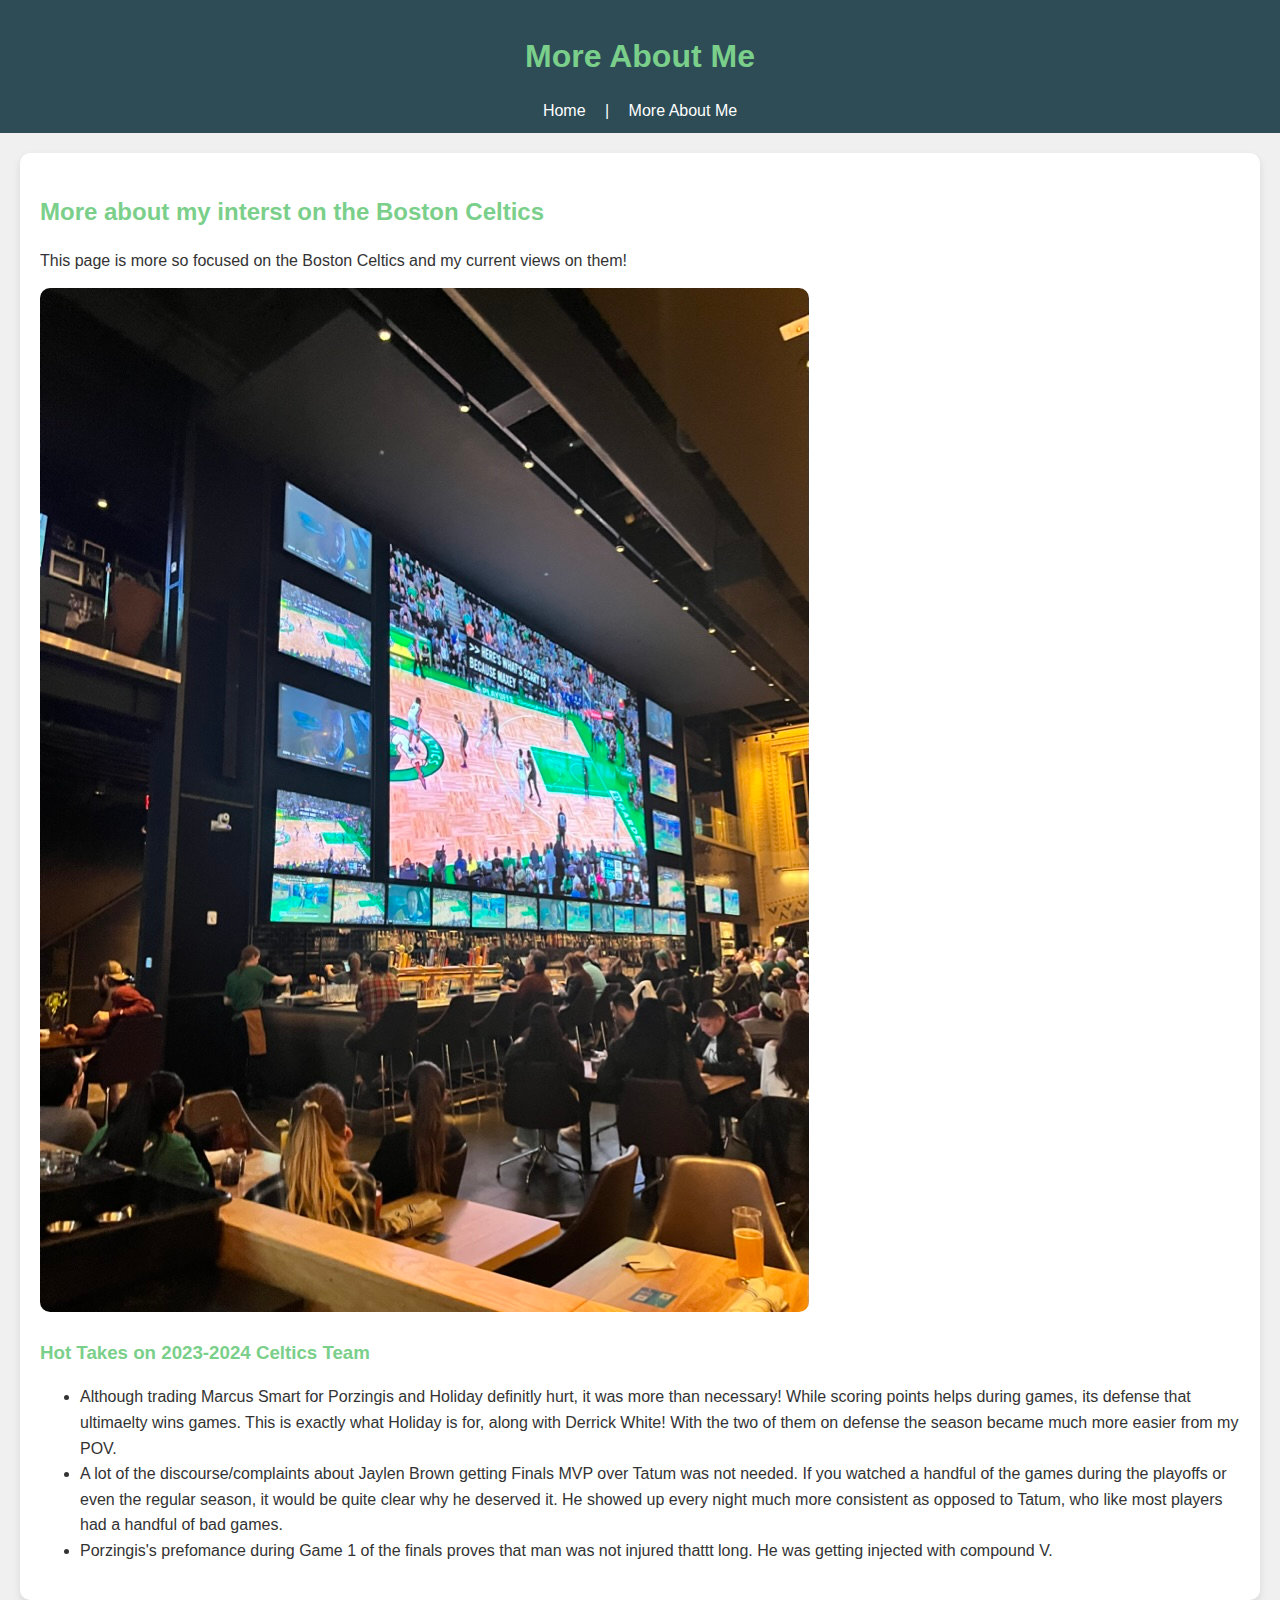
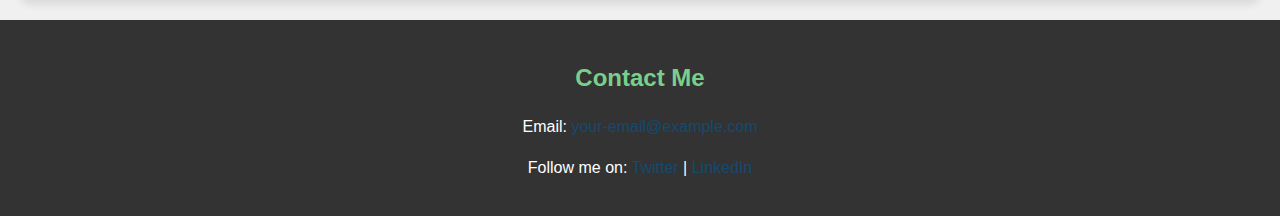
==== second-page.html @ 410cbd7f "updated" ====
<!DOCTYPE html>
<html lang="en">
<head>
    <meta charset="UTF-8">
    <meta name="viewport" content="width=device-width, initial-scale=1.0">
    <title>Toluwani's Website</title>
    <link rel="stylesheet" href="styles.css">
</head>
<body>

    <header>
        <h1>More About Me</h1>
        <nav>
            <a href="index.html">Home</a> |
            <a href="second-page.html">More About Me</a>
        </nav>
    </header>

    <section>
        <h2>More about my interst on the Boston Celtics</h2>
        <p>This page is more so focused on the Boston Celtics and my current views on them!</p>

        <img src="A3641526-7337-421E-A51B-62C5376840FE_1_105_c.jpeg" alt="Topic related image">
        
        <h3>Hot Takes on 2023-2024 Celtics Team</h3>
        <ul>
            <li>Although trading Marcus Smart for Porzingis and Holiday definitly hurt, it was more than necessary! While scoring points helps during games, its 
                defense that ultimaelty wins games. This is exactly what Holiday is for, along with Derrick White! With the two of them on defense the season became much more easier from my POV.
            </li>
            <li>A lot of the discourse/complaints about Jaylen Brown getting Finals MVP over Tatum was not needed. If you watched a handful of the 
                games during the playoffs or even the regular season, it would be quite clear why he deserved it. He showed up every night much more consistent
                as opposed to Tatum, who like most players had a handful of bad games. </li>
            <li>Porzingis's prefomance during Game 1 of the finals proves that man was not injured thattt long. He was getting injected with compound V.</li>
        </ul>
    </section>

    <footer>
        <h2>Contact Me</h2>
        <p>Email: <a href="mailto:your-email@example.com">your-email@example.com</a></p>
        <p>Follow me on: 
            <a href="https://twitter.com/yourprofile">Twitter</a> | 
            <a href="https://linkedin.com/in/yourprofile">LinkedIn</a>
        </p>
    </footer>

</body>
</html>
---- styles.css ----
/* Global styling */
body {
    font-family: 'Roboto', sans-serif;
    background-color: #f0f0f0;
    color: #333;
    margin: 0;
    padding: 0;
    line-height: 1.6;
}


header {
    background-color: #2d4c56;
    color: white;
    padding: 10px 0;
    text-align: center;
}

nav a {
    color: white;
    text-decoration: none;
    margin: 0 15px;
}

nav a:hover {
    color: #204660;
}

section {
    margin: 20px;
    padding: 20px;
    background-color: white;
    border-radius: 10px;
    box-shadow: 0 4px 8px rgba(0, 0, 0, 0.1);
}

h1, h2, h3 {
    color: #7acf8a;
    margin-bottom: 15px;
}

p {
    margin-bottom: 15px;
}

img {
    max-width: 100%;
    height: auto;
    border-radius: 10px;
}

footer {
    background-color: #333;
    color: white;
    text-align: center;
    padding: 20px 0;
}

footer a {
    color: #134a6f;
    text-decoration: none;
}

footer a:hover {
    color: #5ad820;
}
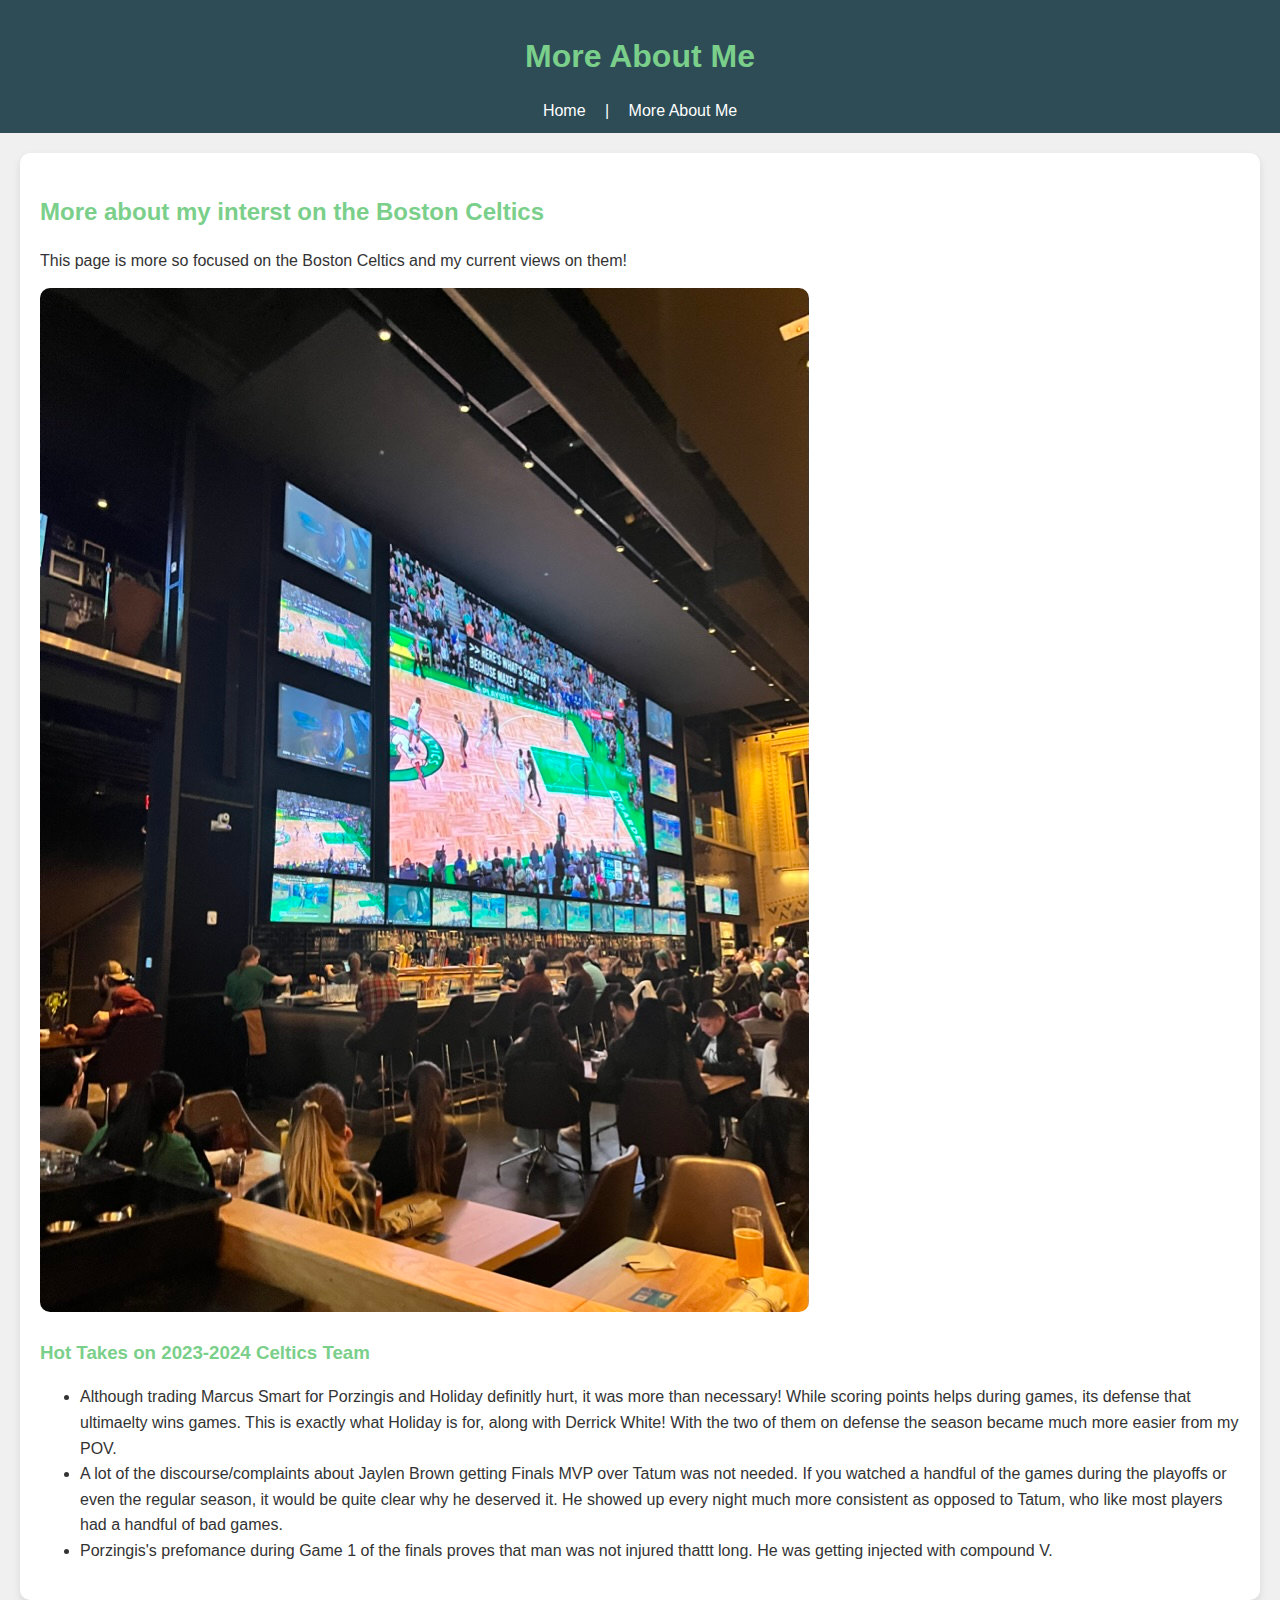
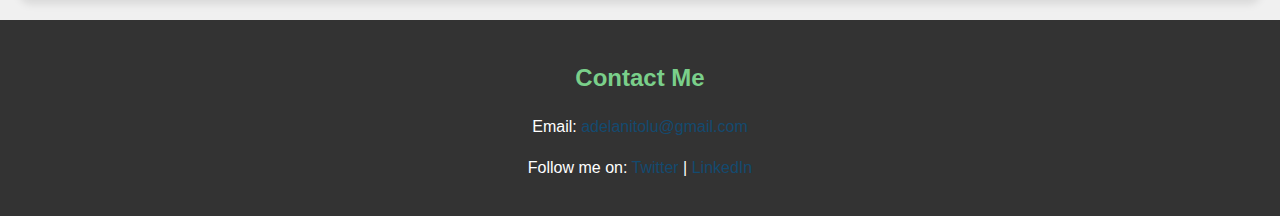
==== commit a42cedff: "contact update" ====
--- a/second-page.html
+++ b/second-page.html
@@ -36,12 +36,12 @@
 
     <footer>
         <h2>Contact Me</h2>
-        <p>Email: <a href="mailto:your-email@example.com">your-email@example.com</a></p>
-        <p>Follow me on: 
-            <a href="https://twitter.com/yourprofile">Twitter</a> | 
-            <a href="https://linkedin.com/in/yourprofile">LinkedIn</a>
+        <p>Email: <a href="mailto:adelanitolu@gmail.com">adelanitolu@gmail.com</a></p>
+        <p>Follow me on:
+            <a href="https://x.com/AdelaniTolu">Twitter</a> |
+            <a href="https://www.linkedin.com/feed/">LinkedIn</a>
         </p>
     </footer>
-
+    
 </body>
 </html>
--- a/styles.css
+++ b/styles.css
@@ -1,4 +1,4 @@
-/* Global styling */
+
 body {
     font-family: 'Roboto', sans-serif;
     background-color: #f0f0f0;
